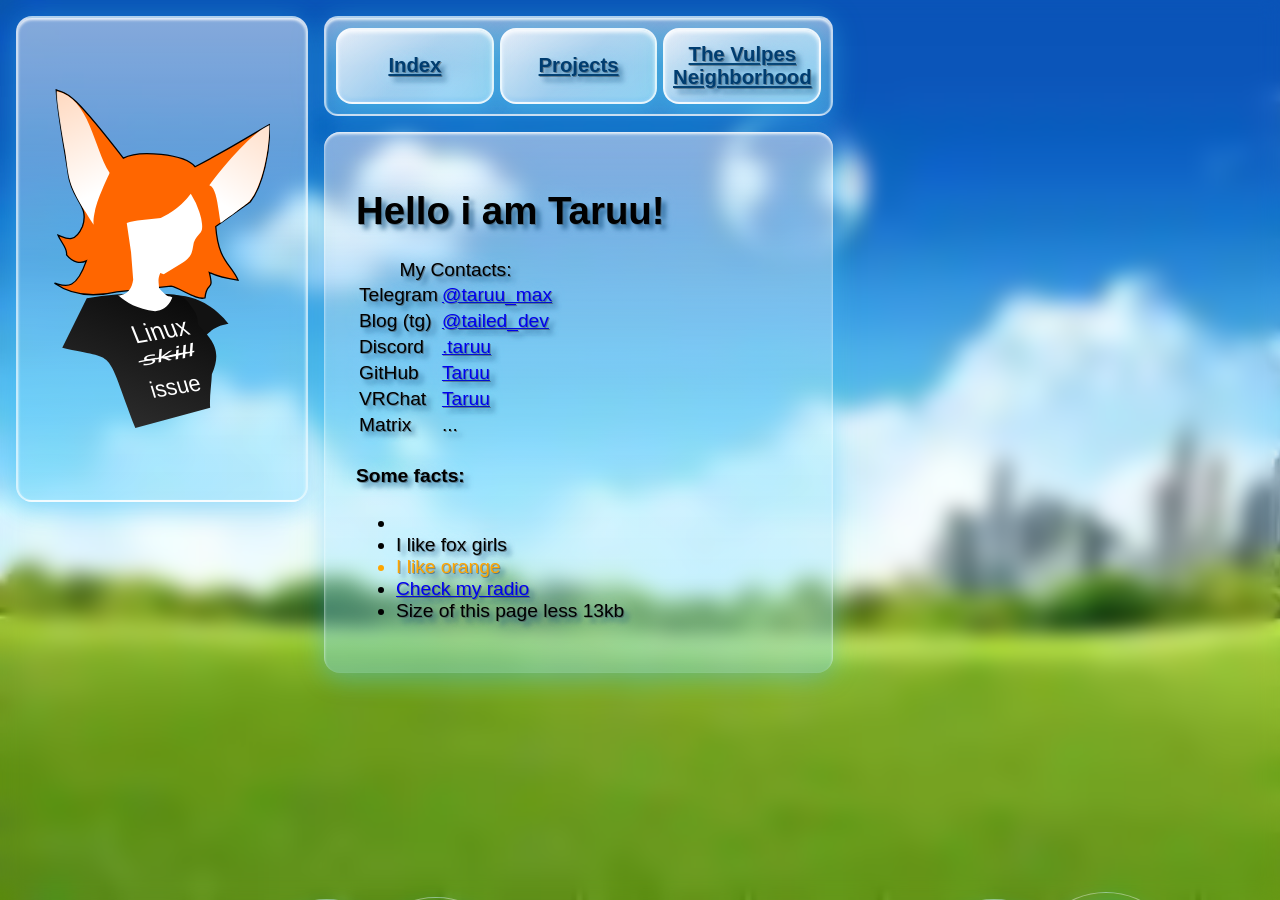
==== index.html @ a52dbf81 "some js and css refactor" ====
<!DOCTYPE html>
<html lang="en">
<head>
    <meta charset="UTF-8">
    <meta name="viewport" content="width=device-width, initial-scale=1.0">
    <title>Taruu site</title>
    <style>
        :root {
            /* Base Colors */
            --bg-b: #0a4a6e;
            --text-blue: #003d70;

            /* Translucent Whites (Glass Edges & Highlights) */
            --w-85: #ffffffd9;
            --w-80: #ffffffcc;
            --w-60: #ffffff99; /* Merged #FFFFFF99 and #FFFFFFA6 */
            --w-50: #ffffff80; /* Merged #FFFFFF80 and #FFFFFF7F */
            --w-40: #ffffff66; /* Converted rgba(255, 255, 255, 0.4) */

            /* Glassmorphism Gradients */
            --gbl: #b4f0ff59;
            --gbm: #b4f0ffb2;
            --gbd: #78dcff66;
            --gcl: #dcf8ff99;

            /* Text Shadows & Glows */
            --sbd: #003d7099; /* Merged #003C7899 to match --text-blue */
            --sg: #57575794;
            --gc: #96e6ff66;
            --bc: #00ccff66;

            /* Blue Box Shadows */
            --sb-20: #3296ff33;
            --sb-40: #32b4ff59; /* Consolidated #32B4FF59 and #50B4FF66 */
            --sb-60: #32b4ff99; /* Consolidated #64C8FF99 */

            /* Mint/Cyan Box Shadow Glows */
            --gm-10: #64ffc81a;
            --gm-20: #64ffc833; /* Consolidated #96FFDC33 */
            --gm-40: #64ffc866; /* Consolidated #B4FFE659 */
        }

        body {
            margin: 0;
            font-family: "Segoe UI", Tahoma, sans-serif;
            background: var(--bg-b) url(fa.webp) no-repeat;
            background-size: cover;
            backdrop-filter: blur(1ex);
            text-shadow: 5px 5px 5px var(--sbd), 0 0 1rem var(--gc), var(--sg) 1px 1px 0;
            text-decoration-color: var(--text-blue);

            font-size: 120%;
            min-height: 100vh;
        }

        .c-h {
            display: flex;
            box-sizing: border-box;
            padding: 1rem;
            gap: 1rem;
        }

        .c-v {
            display: flex;
            flex-direction: column;
            gap: 1rem;
            height: 100%;
        }

        .boxsh {
            box-shadow: 0 6px 24px var(--sb-40), 0 0 40px var(--gm-10), inset 0 2px 3px var(--w-85);
            background: linear-gradient(180deg, var(--w-50) 0%, var(--gbl) 50%, var(--gbd) 100%);
            backdrop-filter: blur(20px) saturate(180%);
        }

        .s-img {
            background: url(logo.svg) center/75% no-repeat, linear-gradient(180deg, var(--w-50) 0%, var(--gbl) 50%, var(--gbd) 100%);
            border: 2px solid var(--w-60);
            min-width: 20vw;
            min-height: 50vh;
            border-radius: 1rem;
            height: fit-content;
            position: relative;
            overflow: hidden;
            padding: 1rem;
        }

        .navbar {
            border: 2px solid var(--w-60);
            border-radius: 14px;
            padding: 10px;
            display: flex;
            gap: 6px;
            position: relative;
            overflow: clip;
            flex-wrap: wrap;
            justify-content: center;
        }

        .navbar a {
            flex: 1 1 45px;
            display: flex;
            align-items: center;
            justify-content: center;
            text-align: center;
            white-space: normal;
            word-wrap: break-word;
            position: relative;
            background: linear-gradient(
                    135deg,
                    var(--w-80) 0%,
                    var(--gcl) 50%,
                    var(--gbm) 100%
            );
            border: 2px solid var(--w-80);
            border-radius: 1rem;
            padding: 1vw;
            font-size: 2ex;
            color: var(--text-blue);
            font-weight: 700;
            box-shadow: 0 4px 15px var(--sb-40),
            0 0 30px var(--gm-20),
            inset 0 2px 4px white,
            inset 0 -2px 4px var(--sb-20);
            transition: all 0.4s cubic-bezier(0.16, 1, 0.3, 1);
            overflow: hidden;
        }

        .navbar a:hover {
            transform: translateY(-4px) scale(1.01);
            box-shadow: 0 8px 25px var(--sb-60),
            0 0 50px var(--gm-40),
            inset 0 2px 4px white;
        }

        .content-m {
            border-radius: 1rem;
            display: flex;
            justify-content: flex-start;
            align-items: flex-start;
            text-align: left;
            padding: 2rem;
        }

        @media (max-width: 600px) {
            .c-h {
                flex-direction: column;
                height: auto;
                min-height: 100vh;
            }

            .navbar {
                flex-direction: column;
            }

            .s-img {
                min-height: 15vh;
            }

            .content-m {
                min-height: 300px;
            }
        }

        .aero-bg {
            position: fixed;
            inset: 0;
            z-index: -999;
            pointer-events: none;
            overflow: hidden;
            contain: strict;
        }

        .aero-bg i {
            position: absolute;
            bottom: -150px;
            border-radius: 50%;
            border: 1px solid var(--w-40);
            background: radial-gradient(circle at 70% 70%, var(--bc) 0, transparent 60%);
            filter: drop-shadow(0 0 8px var(--bc));
            animation: up linear infinite;
        }
        .aero-bg i::after {
            content: '';
            position: absolute;
            top: 5%;
            left: 15%;
            width: 70%;
            height: 40%;
            border-radius: 50%;
            background: linear-gradient(var(--w-50), transparent);
        }

        @keyframes up {
            0% {
                transform: translate3d(0, 0, 0);
                opacity: 1;
            }
            50% {
                opacity: 0.8;
            }
            100% {
                transform: translate3d(0, -120vh, 0);
                opacity: 0;
            }
        }
    </style>
    <script>
        let s, d, h, m, sc, y, c, p, mr, f;
        p = (num) => num.toString().padStart(2, '0');
        f = Math.floor;
        mr = Math.random;
        setInterval(() => {
            s = f((new Date() - new Date(1031515200000)) / 1000);
            d = f(s / 86400);
            h = f((s % 86400) / 3600);
            m = f((s % 3600) / 60);
            sc = s % 60;
            y = f(d / 365.25);
            document.getElementById('my-uptime').innerText =
                `My uptime:\t${d}d, ${p(h)}h, ${p(m)}m, ${p(sc)}s (${y}y ♍)`;
        }, 1000);
        document.addEventListener("DOMContentLoaded", () => {
            h = "";
            for (let i = 0; i < 30 - (navigator.maxTouchPoints > 0 ? 23 : 0); i++) {
                c = Math.random() * 100 + 60;
                h += `<i style="left:${mr() * 100}%;width:${c}px;height:${c}px;animation-duration:${mr() * 10 + 5}s;animation-delay:${mr() * 8 + 1}s"></i>`;
            }
            document.body.insertAdjacentHTML('beforeend', `<div class="aero-bg">${h}</div>`);
        });

    </script>
</head>
<body>

<div class="c-h">
    <div class="s-img boxsh">
    </div>
    <div class="c-v">
        <nav class="navbar boxsh">
            <a href="/">Index</a>
            <a href="/projects.html">Projects</a>
            <a href="/nethood.html">The Vulpes Neighborhood</a>
        </nav>
        <main class="content-m boxsh">
            <div>
                <h1>Hello i am Taruu!</h1>
                <div>
                    <table>
                        <caption>My Contacts:</caption>
                        <tbody>
                        <tr>
                            <td>Telegram</td>
                            <td>
                                <a href="https://t.me/taruu_max" rel="noopener noreferrer" target="_blank">
                                    @taruu_max
                                </a>
                            </td>
                        </tr>
                        <tr>
                            <td>Blog (tg)</td>
                            <td>
                                <a href="https://t.me/s/tailed_dev" rel="noopener noreferrer" target="_blank">
                                    @tailed_dev
                                </a>
                            </td>
                        </tr>
                        <tr>
                            <td>Discord</td>
                            <td><a href="https://discordapp.com/users/489145337701859328" rel="noopener noreferrer"
                                   target="_blank">
                                .taruu
                            </a>
                            </td>
                        </tr>
                        <tr>
                            <td>GitHub</td>
                            <td>
                                <a href="https://github.com/Taruu" rel="noopener noreferrer" target="_blank">Taruu</a>
                            </td>
                        </tr>
                        <tr>
                            <td>VRChat</td>
                            <td>
                                <a href="https://vrchat.com/home/user/usr_95cbe9a9-f928-4807-8a26-6fffa042ef3b"
                                   rel="noopener noreferrer">Taruu</a>
                            </td>
                        </tr>
                        <tr>
                            <td>Matrix</td>
                            <td>
                                ...
                            </td>
                        </tr>
                        </tbody>
                    </table>
                </div>
                <div>
                    <h4>Some facts:</h4>
                    <ul>
                        <li id="my-uptime"></li>
                        <li>I like fox girls</li>
                        <li style="color: orange">I like orange</li>
                        <li><a target="_blank" href="https://radio.taruu.ru">Check my radio</a></li>
                        <li>Size of this page less 13kb</li>
                    </ul>
                </div>
            </div>

        </main>
    </div>
</div>
</body>
</html>
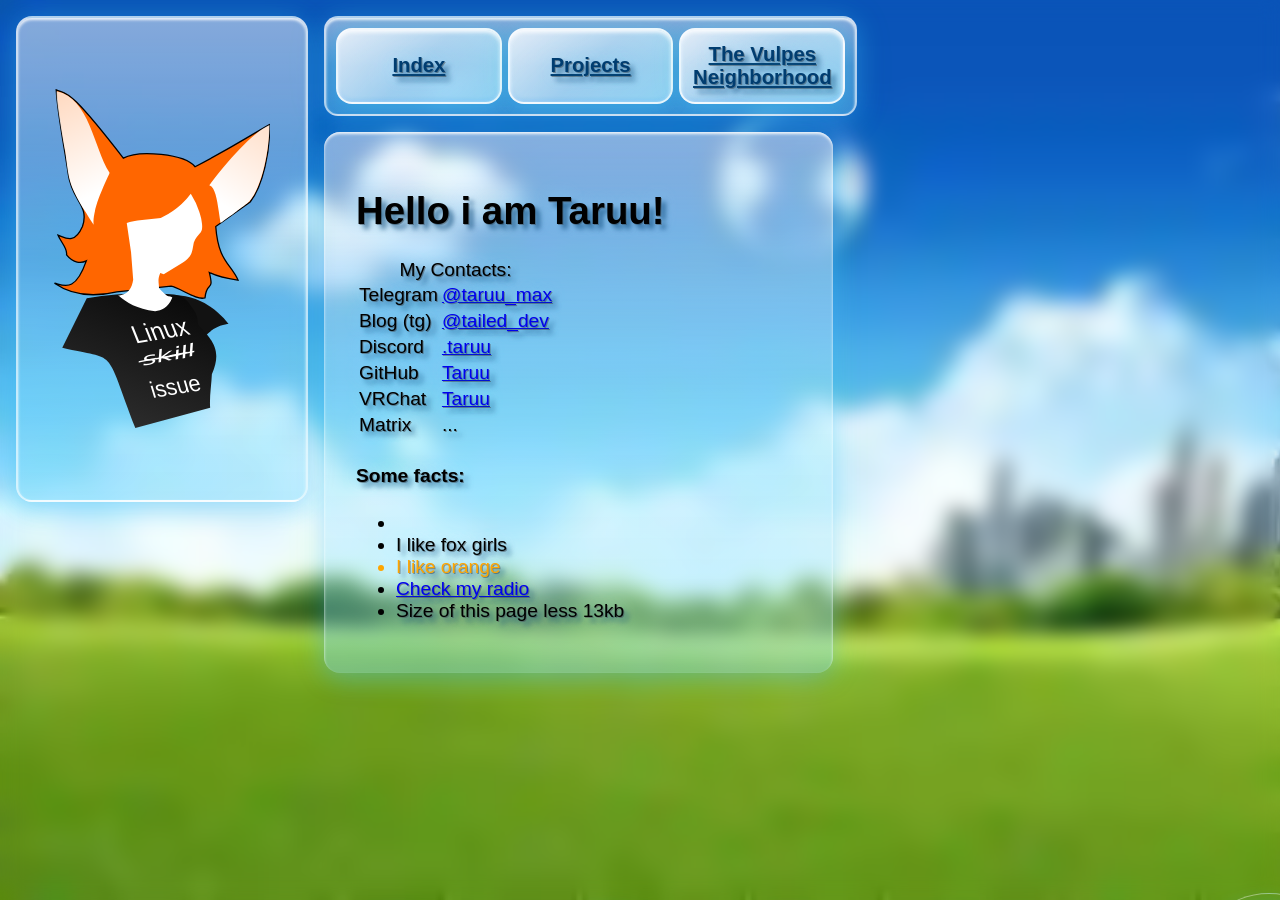
==== commit 3a16cf47: "update some css and code" ====
--- a/index.html
+++ b/index.html
@@ -95,6 +95,7 @@
             overflow: clip;
             flex-wrap: wrap;
             justify-content: center;
+            width: 100%;
         }
 
         .navbar a {
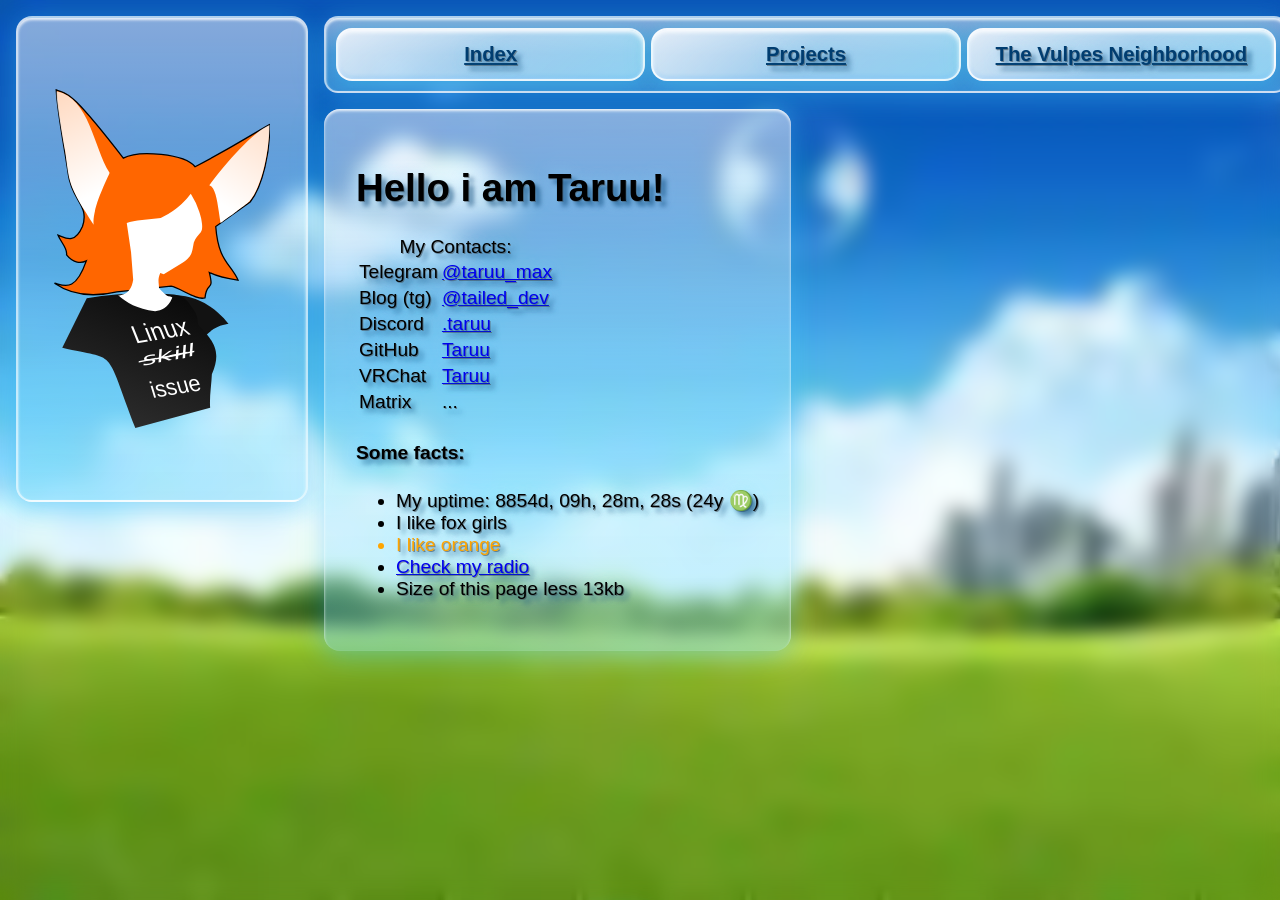
==== commit f7ad3803: "some fixes" ====
--- a/index.html
+++ b/index.html
@@ -64,7 +64,7 @@
             display: flex;
             flex-direction: column;
             gap: 1rem;
-            height: 100%;
+            width: 100%;
         }
 
         .boxsh {
@@ -141,6 +141,7 @@
             align-items: flex-start;
             text-align: left;
             padding: 2rem;
+            width: fit-content;
         }
 
         @media (max-width: 600px) {
@@ -170,6 +171,8 @@
             pointer-events: none;
             overflow: hidden;
             contain: strict;
+            will-change: transform;
+            transform: translateZ(0);
         }
 
         .aero-bg i {
@@ -223,7 +226,7 @@
         }, 1000);
         document.addEventListener("DOMContentLoaded", () => {
             h = "";
-            for (let i = 0; i < 30 - (navigator.maxTouchPoints > 0 ? 23 : 0); i++) {
+            for (let i = 0; i < 5 - (navigator.maxTouchPoints > 0 ? 3 : 0); i++) {
                 c = Math.random() * 100 + 60;
                 h += `<i style="left:${mr() * 100}%;width:${c}px;height:${c}px;animation-duration:${mr() * 10 + 5}s;animation-delay:${mr() * 8 + 1}s"></i>`;
             }
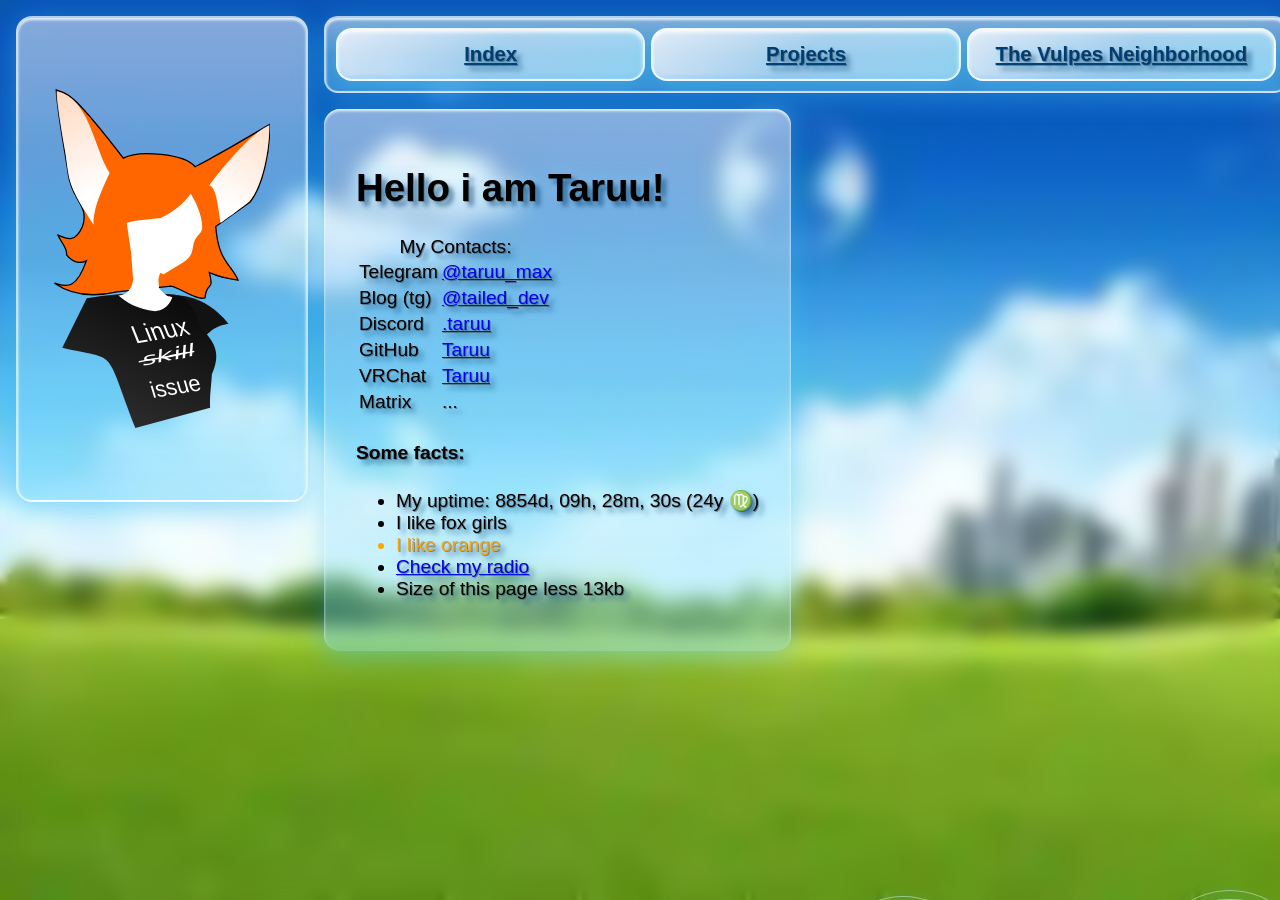
==== commit ec8de95d: "some fixes css animation" ====
--- a/index.html
+++ b/index.html
@@ -171,8 +171,6 @@
             pointer-events: none;
             overflow: hidden;
             contain: strict;
-            will-change: transform;
-            transform: translateZ(0);
         }
 
         .aero-bg i {
@@ -183,7 +181,9 @@
             background: radial-gradient(circle at 70% 70%, var(--bc) 0, transparent 60%);
             filter: drop-shadow(0 0 8px var(--bc));
             animation: up linear infinite;
-        }
+            will-change: auto;
+        }
+
         .aero-bg i::after {
             content: '';
             position: absolute;
@@ -226,10 +226,11 @@
         }, 1000);
         document.addEventListener("DOMContentLoaded", () => {
             h = "";
-            for (let i = 0; i < 5 - (navigator.maxTouchPoints > 0 ? 3 : 0); i++) {
+            for (let i = 0; i < 15 - (navigator.maxTouchPoints > 0 ? 10 : 0); i++) {
                 c = Math.random() * 100 + 60;
-                h += `<i style="left:${mr() * 100}%;width:${c}px;height:${c}px;animation-duration:${mr() * 10 + 5}s;animation-delay:${mr() * 8 + 1}s"></i>`;
-            }
+                h += `<i style="left:${p(mr() * 100)}%;width:${p(c)}px;height:${p(c)}px;animation-duration:${p(mr() * 10 + 5)}s;animation-delay:${p(mr() * 8 + 1)}s"></i>`;
+            }
+
             document.body.insertAdjacentHTML('beforeend', `<div class="aero-bg">${h}</div>`);
         });
 
@@ -314,5 +315,6 @@
         </main>
     </div>
 </div>
+<video id="bgb"></video>
 </body>
 </html>
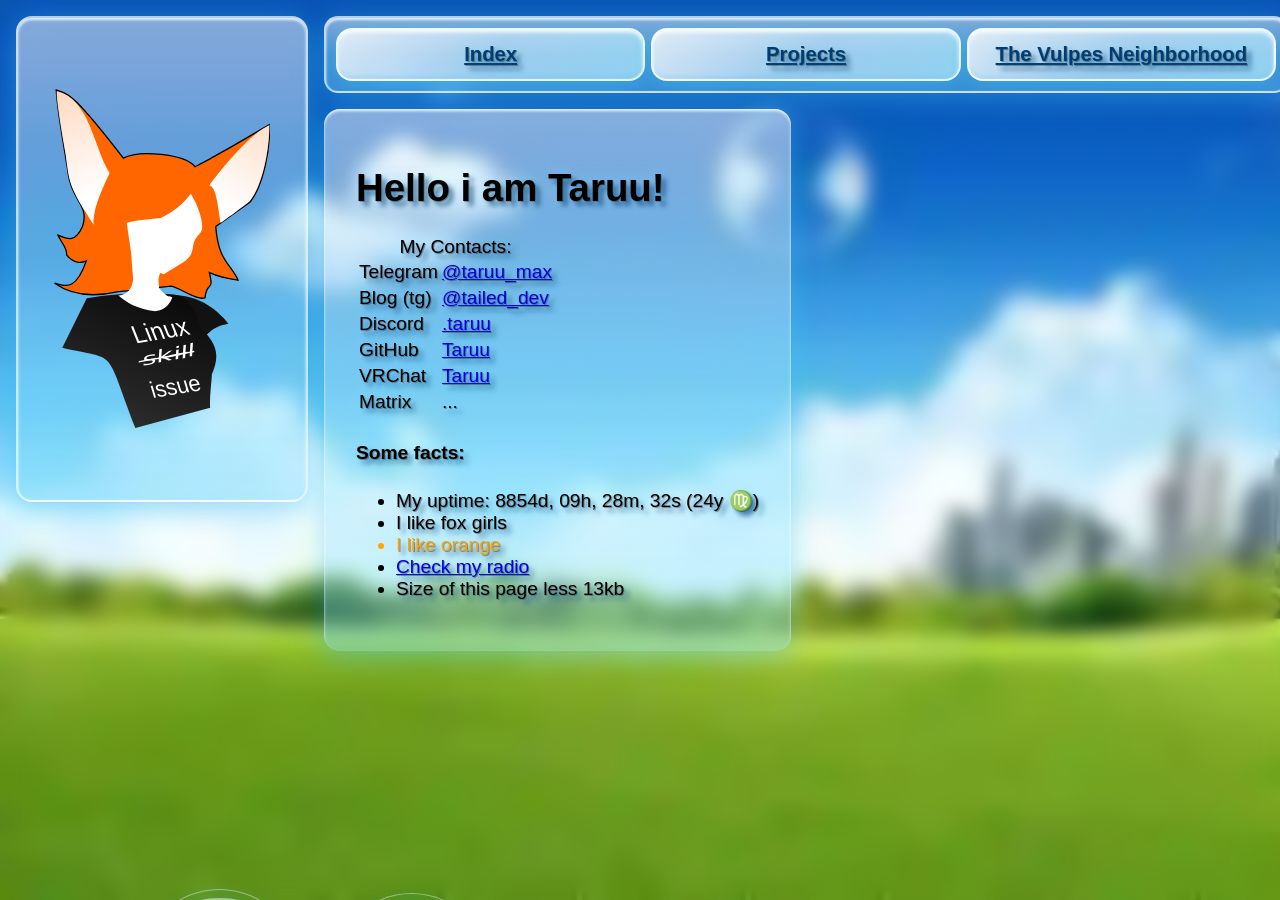
==== commit 843d5557: "some fixes?" ====
--- a/index.html
+++ b/index.html
@@ -73,7 +73,7 @@
             backdrop-filter: blur(20px) saturate(180%);
         }
 
-        .s-img {
+        .img-block-shadowed {
             background: url(logo.svg) center/75% no-repeat, linear-gradient(180deg, var(--w-50) 0%, var(--gbl) 50%, var(--gbd) 100%);
             border: 2px solid var(--w-60);
             min-width: 20vw;
@@ -155,7 +155,7 @@
                 flex-direction: column;
             }
 
-            .s-img {
+            .img-block-shadowed {
                 min-height: 15vh;
             }
 
@@ -239,7 +239,7 @@
 <body>
 
 <div class="c-h">
-    <div class="s-img boxsh">
+    <div class="img-block-shadowed boxsh">
     </div>
     <div class="c-v">
         <nav class="navbar boxsh">
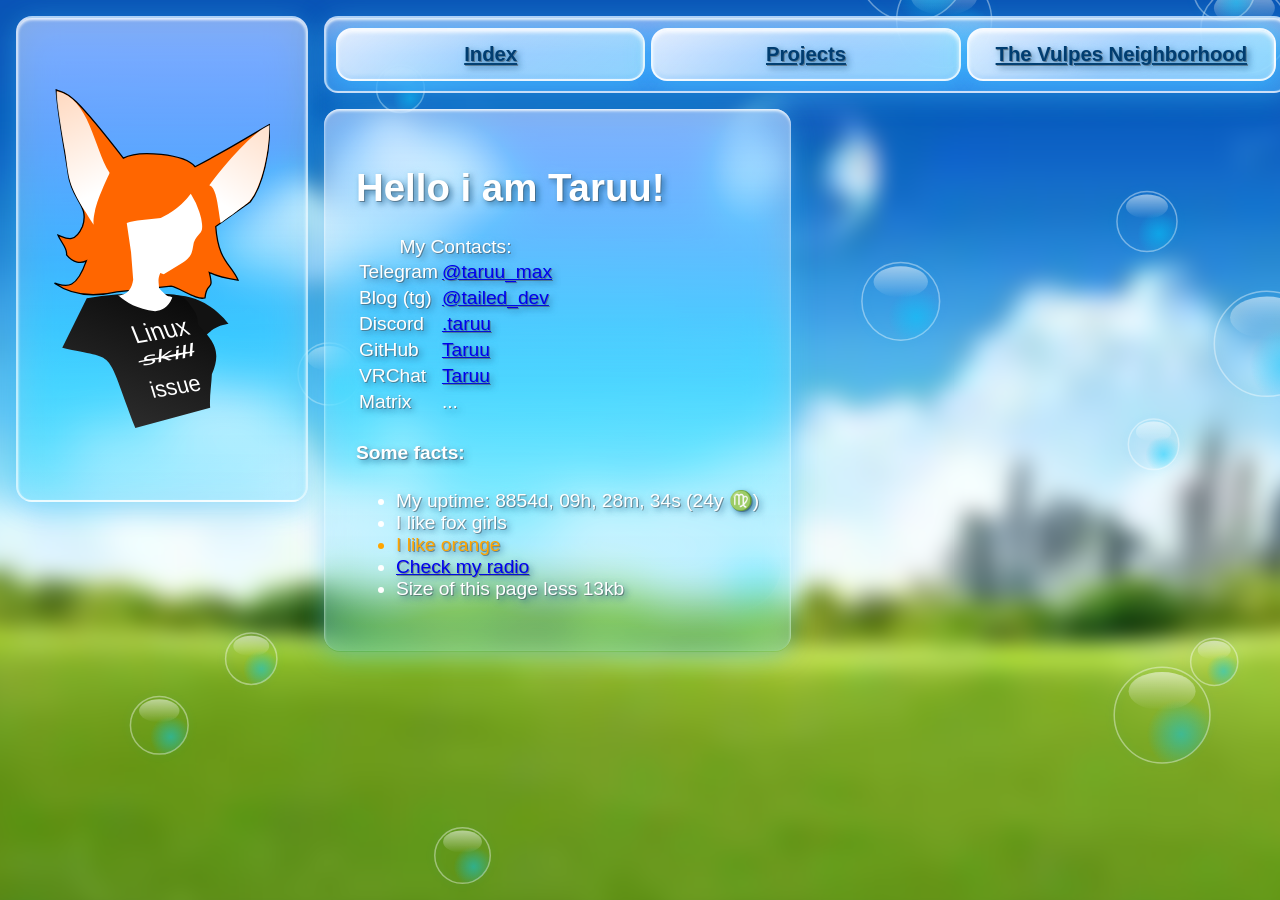
==== commit c661909f: "some slope fix for bubbles?" ====
--- a/index.html
+++ b/index.html
@@ -13,9 +13,9 @@
             /* Translucent Whites (Glass Edges & Highlights) */
             --w-85: #ffffffd9;
             --w-80: #ffffffcc;
-            --w-60: #ffffff99; /* Merged #FFFFFF99 and #FFFFFFA6 */
-            --w-50: #ffffff80; /* Merged #FFFFFF80 and #FFFFFF7F */
-            --w-40: #ffffff66; /* Converted rgba(255, 255, 255, 0.4) */
+            --w-60: #ffffff99;
+            --w-50: #ffffff80;
+            --w-40: #ffffff66;
 
             /* Glassmorphism Gradients */
             --gbl: #b4f0ff59;
@@ -24,33 +24,50 @@
             --gcl: #dcf8ff99;
 
             /* Text Shadows & Glows */
-            --sbd: #003d7099; /* Merged #003C7899 to match --text-blue */
+            --sbd: #003d7099;
             --sg: #57575794;
             --gc: #96e6ff66;
             --bc: #00ccff66;
 
             /* Blue Box Shadows */
             --sb-20: #3296ff33;
-            --sb-40: #32b4ff59; /* Consolidated #32B4FF59 and #50B4FF66 */
-            --sb-60: #32b4ff99; /* Consolidated #64C8FF99 */
+            --sb-40: #32b4ff59;
+            --sb-60: #32b4ff99;
 
             /* Mint/Cyan Box Shadow Glows */
             --gm-10: #64ffc81a;
-            --gm-20: #64ffc833; /* Consolidated #96FFDC33 */
-            --gm-40: #64ffc866; /* Consolidated #B4FFE659 */
+            --gm-20: #64ffc833;
+            --gm-40: #64ffc866;
         }
 
         body {
             margin: 0;
             font-family: "Segoe UI", Tahoma, sans-serif;
+            background-color: var(--bg-b);
+            color: #ffffff;
+            text-decoration-color: var(--text-blue);
+            font-size: 120%;
+            min-height: 100vh;
+            position: relative;
+            overflow-x: hidden;
+        }
+
+        /* Hardware-accelerated background layer to replace the expensive body backdrop-filter */
+        body::before {
+            content: "";
+            position: fixed;
+            inset: 0;
             background: var(--bg-b) url(fa.webp) no-repeat;
             background-size: cover;
-            backdrop-filter: blur(1ex);
-            text-shadow: 5px 5px 5px var(--sbd), 0 0 1rem var(--gc), var(--sg) 1px 1px 0;
-            text-decoration-color: var(--text-blue);
-
-            font-size: 120%;
-            min-height: 100vh;
+            filter: blur(10px);
+            z-index: -1000;
+            transform: scale(1.05); /* Prevents white margins at edge of screen due to blur */
+            pointer-events: none;
+        }
+
+        /* Targeted glowing text aesthetics to improve overall paint performance */
+        .content-m, .navbar a, h1, h4, caption, td, li {
+            text-shadow: 3px 3px 6px var(--sbd), 0 0 10px var(--gc), var(--sg) 1px 1px 0;
         }
 
         .c-h {
@@ -58,6 +75,8 @@
             box-sizing: border-box;
             padding: 1rem;
             gap: 1rem;
+            position: relative;
+            z-index: 1;
         }
 
         .c-v {
@@ -71,6 +90,7 @@
             box-shadow: 0 6px 24px var(--sb-40), 0 0 40px var(--gm-10), inset 0 2px 3px var(--w-85);
             background: linear-gradient(180deg, var(--w-50) 0%, var(--gbl) 50%, var(--gbd) 100%);
             backdrop-filter: blur(20px) saturate(180%);
+            -webkit-backdrop-filter: blur(20px) saturate(180%);
         }
 
         .img-block-shadowed {
@@ -173,47 +193,21 @@
             contain: strict;
         }
 
-        .aero-bg i {
+        .aero-bg canvas {
             position: absolute;
-            bottom: -150px;
-            border-radius: 50%;
-            border: 1px solid var(--w-40);
-            background: radial-gradient(circle at 70% 70%, var(--bc) 0, transparent 60%);
-            filter: drop-shadow(0 0 8px var(--bc));
-            animation: up linear infinite;
-            will-change: auto;
-        }
-
-        .aero-bg i::after {
-            content: '';
-            position: absolute;
-            top: 5%;
-            left: 15%;
-            width: 70%;
-            height: 40%;
-            border-radius: 50%;
-            background: linear-gradient(var(--w-50), transparent);
-        }
-
-        @keyframes up {
-            0% {
-                transform: translate3d(0, 0, 0);
-                opacity: 1;
-            }
-            50% {
-                opacity: 0.8;
-            }
-            100% {
-                transform: translate3d(0, -120vh, 0);
-                opacity: 0;
-            }
+            left: 0;
+            top: 0;
+            width: 100vw;
+            height: 100vh;
+            display: block;
         }
     </style>
     <script>
-        let s, d, h, m, sc, y, c, p, mr, f;
+        // System Uptime Script
+        let s, d, h, m, sc, y, p, f;
         p = (num) => num.toString().padStart(2, '0');
         f = Math.floor;
-        mr = Math.random;
+
         setInterval(() => {
             s = f((new Date() - new Date(1031515200000)) / 1000);
             d = f(s / 86400);
@@ -221,19 +215,108 @@
             m = f((s % 3600) / 60);
             sc = s % 60;
             y = f(d / 365.25);
-            document.getElementById('my-uptime').innerText =
-                `My uptime:\t${d}d, ${p(h)}h, ${p(m)}m, ${p(sc)}s (${y}y ♍)`;
+            const el = document.getElementById('my-uptime');
+            if (el) {
+                el.innerText = `My uptime:\t${d}d, ${p(h)}h, ${p(m)}m, ${p(sc)}s (${y}y ♍)`;
+            }
         }, 1000);
-        document.addEventListener("DOMContentLoaded", () => {
-            h = "";
-            for (let i = 0; i < 15 - (navigator.maxTouchPoints > 0 ? 10 : 0); i++) {
-                c = Math.random() * 100 + 60;
-                h += `<i style="left:${p(mr() * 100)}%;width:${p(c)}px;height:${p(c)}px;animation-duration:${p(mr() * 10 + 5)}s;animation-delay:${p(mr() * 8 + 1)}s"></i>`;
-            }
-
-            document.body.insertAdjacentHTML('beforeend', `<div class="aero-bg">${h}</div>`);
+
+        // Hardware-Accelerated High Frame-Rate Bubbles Engine
+        addEventListener("DOMContentLoaded", () => {
+            const d = document, b = d.body;
+            const g = b.appendChild(d.createElement("div"));
+            g.className = "aero-bg";
+            const c = g.appendChild(d.createElement("canvas"));
+            const x = c.getContext("2d");
+
+            let bubbles = [];
+            // Adaptive count helps keep performance smooth on both mobile and desktop
+            const count = navigator.maxTouchPoints ? 8 : 16;
+
+            class Bubble {
+                constructor(spawnAtBottom = false) {
+                    this.r = Math.random() * 40 + 20;
+                    this.x = Math.random() * c.width;
+                    this.y = spawnAtBottom ? c.height + this.r + Math.random() * 50 : Math.random() * c.height;
+                    this.vy = -(Math.random() * 1.2 + 0.4);
+                    this.wobble = Math.random() * 100;
+                    this.wobbleSpeed = Math.random() * 0.02 + 0.01;
+                    this.wobbleRange = Math.random() * 0.8 + 0.2;
+                }
+
+                update() {
+                    this.y += this.vy;
+                    this.wobble += this.wobbleSpeed;
+                    this.x += Math.sin(this.wobble) * this.wobbleRange;
+
+                    // Reset position when bubble floats out of view
+                    if (this.y < -this.r) {
+                        this.y = c.height + this.r + Math.random() * 20;
+                        this.x = Math.random() * c.width;
+                    }
+                }
+
+                draw() {
+                    const bx = this.x, y = this.y, r = this.r;
+                    x.save();
+
+                    // Bubble Outer Rim/Glow
+                    x.shadowColor = "#0cf6";
+                    x.shadowBlur = 10;
+                    x.beginPath();
+                    x.arc(bx, y, r, 0, Math.PI * 2);
+                    x.strokeStyle = "#fff6";
+                    x.lineWidth = 1.5;
+                    x.stroke();
+
+                    // Radial Gradient Core
+                    const ox = bx + r * .4, oy = y + r * .4;
+                    const rg = x.createRadialGradient(ox, oy, 0, ox, oy, r * 1.2);
+                    rg.addColorStop(0, "#0cf6");
+                    rg.addColorStop(.6, "#0cf0");
+                    x.fillStyle = rg;
+                    x.fill();
+
+                    // Remove shadows before drawing the gloss highlight to maximize draw speeds
+                    x.shadowColor = "transparent";
+                    x.shadowBlur = 0;
+
+                    // Specular Linear highlight
+                    const lg = x.createLinearGradient(bx, y - .9 * r, bx, y - .1 * r);
+                    lg.addColorStop(0, "#fff8");
+                    lg.addColorStop(1, "#fff0");
+                    x.beginPath();
+                    x.ellipse(bx, y - .5 * r, .7 * r, .4 * r, 0, 0, Math.PI * 2);
+                    x.fillStyle = lg;
+                    x.fill();
+
+                    x.restore();
+                }
+            }
+
+            const resize = () => {
+                c.width = window.innerWidth;
+                c.height = window.innerHeight;
+                if (bubbles.length === 0) {
+                    for (let i = 0; i < count; i++) {
+                        bubbles.push(new Bubble(false));
+                    }
+                }
+            };
+
+            const animate = () => {
+                x.clearRect(0, 0, c.width, c.height);
+                for (let i = 0; i < bubbles.length; i++) {
+                    bubbles[i].update();
+                    bubbles[i].draw();
+                }
+                requestAnimationFrame(animate);
+            };
+
+            window.addEventListener("resize", resize);
+            resize();
+            animate();
         });
-
     </script>
 </head>
 <body>
@@ -303,7 +386,7 @@
                 <div>
                     <h4>Some facts:</h4>
                     <ul>
-                        <li id="my-uptime"></li>
+                        <li id="my-uptime">Loading uptime...</li>
                         <li>I like fox girls</li>
                         <li style="color: orange">I like orange</li>
                         <li><a target="_blank" href="https://radio.taruu.ru">Check my radio</a></li>
@@ -315,6 +398,5 @@
         </main>
     </div>
 </div>
-<video id="bgb"></video>
 </body>
 </html>
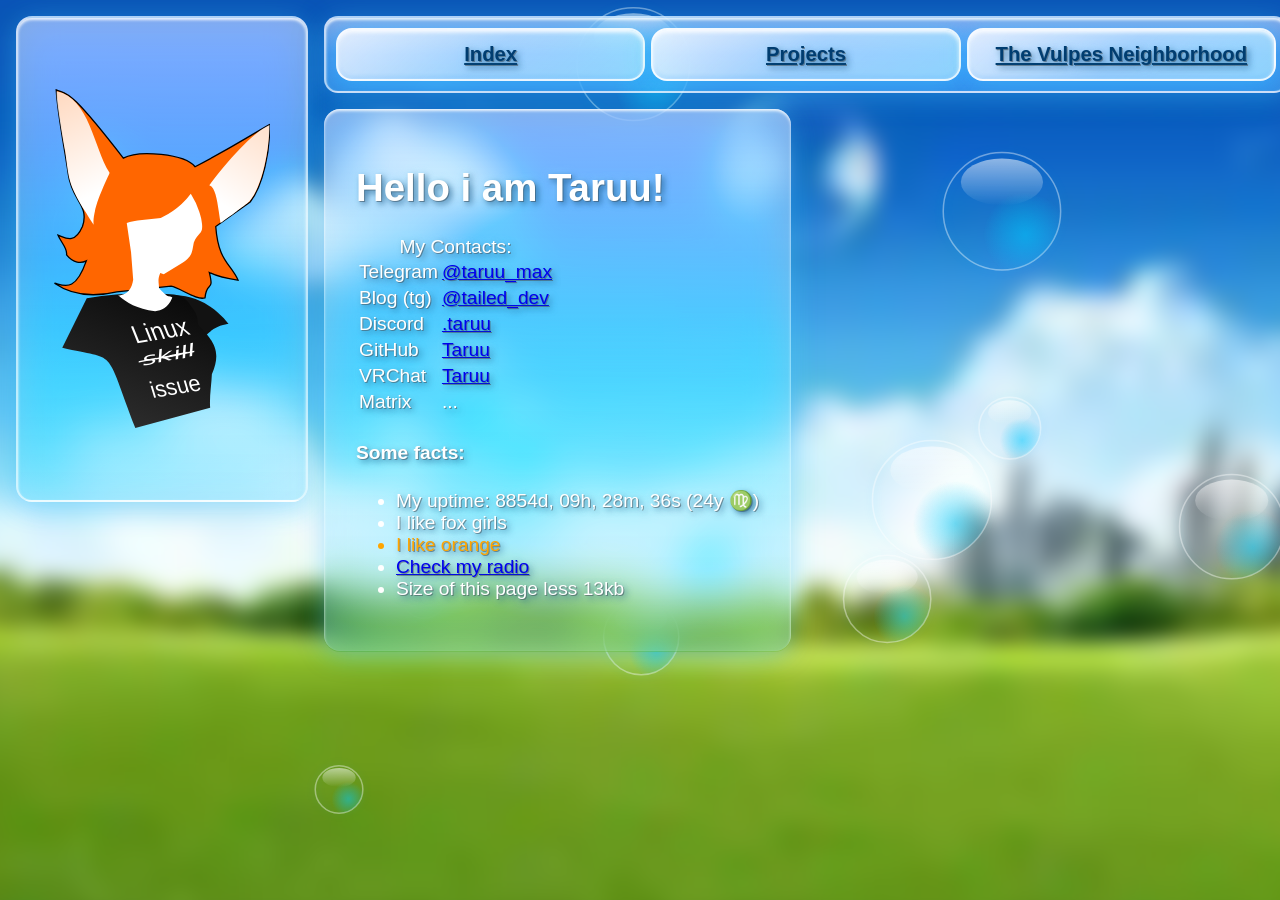
==== commit f29f6ef7: "not lagging on firefox i hate webdevs" ====
--- a/index.html
+++ b/index.html
@@ -52,7 +52,7 @@
             overflow-x: hidden;
         }
 
-        /* Hardware-accelerated background layer to replace the expensive body backdrop-filter */
+        /* Hardware-accelerated background layer */
         body::before {
             content: "";
             position: fixed;
@@ -221,7 +221,38 @@
             }
         }, 1000);
 
-        // Hardware-Accelerated High Frame-Rate Bubbles Engine
+        // Interactive Audio Synthesizer Pop Sound Generator [20]
+        let audioCtx;
+        function playPopSound() {
+            if (!audioCtx) {
+                audioCtx = new (window.AudioContext || window.webkitAudioContext)();
+            }
+            if (audioCtx.state === 'suspended') {
+                audioCtx.resume();
+            }
+            try {
+                const osc = audioCtx.createOscillator();
+                const gain = audioCtx.createGain();
+
+                osc.type = 'sine';
+                // Fast pitch frequency ramp simulating a wet pop [20]
+                osc.frequency.setValueAtTime(150, audioCtx.currentTime);
+                osc.frequency.exponentialRampToValueAtTime(800, audioCtx.currentTime + 0.08);
+
+                gain.gain.setValueAtTime(0.12, audioCtx.currentTime);
+                gain.gain.exponentialRampToValueAtTime(0.01, audioCtx.currentTime + 0.08);
+
+                osc.connect(gain);
+                gain.connect(audioCtx.destination);
+
+                osc.start();
+                osc.stop(audioCtx.currentTime + 0.08);
+            } catch (e) {
+                console.warn("Audio Context blocked or unsupported by browser context");
+            }
+        }
+
+        // Hardware-Accelerated Dynamic Bubble and Splat Engine
         addEventListener("DOMContentLoaded", () => {
             const d = document, b = d.body;
             const g = b.appendChild(d.createElement("div"));
@@ -230,8 +261,35 @@
             const x = c.getContext("2d");
 
             let bubbles = [];
-            // Adaptive count helps keep performance smooth on both mobile and desktop
+            let particles = []; // Droplet splash arrays [20]
             const count = navigator.maxTouchPoints ? 8 : 16;
+
+            // Dynamic Splat droplet particle class [20]
+            class PopParticle {
+                constructor(x, y) {
+                    this.x = x;
+                    this.y = y;
+                    this.vx = (Math.random() - 0.5) * 6;
+                    this.vy = (Math.random() - 0.5) * 6 - 2;
+                    this.radius = Math.random() * 3 + 1;
+                    this.alpha = 1;
+                }
+                update() {
+                    this.x += this.vx;
+                    this.y += this.vy;
+                    this.vy += 0.15; // Simulated gravity pull [20]
+                    this.alpha -= 0.035; // Fade-out factor [20]
+                }
+                draw() {
+                    x.save();
+                    x.globalAlpha = this.alpha;
+                    x.fillStyle = 'rgba(255, 255, 255, 0.85)';
+                    x.beginPath();
+                    x.arc(this.x, this.y, this.radius, 0, Math.PI * 2);
+                    x.fill();
+                    x.restore();
+                }
+            }
 
             class Bubble {
                 constructor(spawnAtBottom = false) {
@@ -249,7 +307,7 @@
                     this.wobble += this.wobbleSpeed;
                     this.x += Math.sin(this.wobble) * this.wobbleRange;
 
-                    // Reset position when bubble floats out of view
+                    // Reset position when bubble floats out of view [20]
                     if (this.y < -this.r) {
                         this.y = c.height + this.r + Math.random() * 20;
                         this.x = Math.random() * c.width;
@@ -269,7 +327,7 @@
                     x.lineWidth = 1.5;
                     x.stroke();
 
-                    // Radial Gradient Core
+                    // Radial Gradient Core [20]
                     const ox = bx + r * .4, oy = y + r * .4;
                     const rg = x.createRadialGradient(ox, oy, 0, ox, oy, r * 1.2);
                     rg.addColorStop(0, "#0cf6");
@@ -277,11 +335,11 @@
                     x.fillStyle = rg;
                     x.fill();
 
-                    // Remove shadows before drawing the gloss highlight to maximize draw speeds
+                    // Remove shadows before drawing the gloss highlight to maximize rendering speeds
                     x.shadowColor = "transparent";
                     x.shadowBlur = 0;
 
-                    // Specular Linear highlight
+                    // Specular Linear highlight [20]
                     const lg = x.createLinearGradient(bx, y - .9 * r, bx, y - .1 * r);
                     lg.addColorStop(0, "#fff8");
                     lg.addColorStop(1, "#fff0");
@@ -306,12 +364,52 @@
 
             const animate = () => {
                 x.clearRect(0, 0, c.width, c.height);
+
+                // Update and render bubbles [20]
                 for (let i = 0; i < bubbles.length; i++) {
                     bubbles[i].update();
                     bubbles[i].draw();
                 }
+
+                // Update and render splash particles [20]
+                for (let i = particles.length - 1; i >= 0; i--) {
+                    const p = particles[i];
+                    p.update();
+                    p.draw();
+                    if (p.alpha <= 0) {
+                        particles.splice(i, 1);
+                    }
+                }
+
                 requestAnimationFrame(animate);
             };
+
+            // Hit coordinates matching mechanics [20]
+            const handlePopCheck = (clientX, clientY) => {
+                for (let i = bubbles.length - 1; i >= 0; i--) {
+                    const b = bubbles[i];
+                    const distance = Math.hypot(b.x - clientX, b.y - clientY);
+                    if (distance <= b.r) {
+                        // Generate splashing burst particles [20]
+                        for (let j = 0; j < 8; j++) {
+                            particles.push(new PopParticle(b.x, b.y));
+                        }
+                        playPopSound(); // Play synthesized audio [20]
+                        bubbles[i] = new Bubble(true); // Recycle popped bubble to bottom [20]
+                        break; // Click only bursts one bubble
+                    }
+                }
+            };
+
+            // Capture clicks and touches securely on window viewport context [20]
+            window.addEventListener('mousedown', (e) => {
+                handlePopCheck(e.clientX, e.clientY);
+            });
+            window.addEventListener('touchstart', (e) => {
+                if (e.touches.length > 0) {
+                    handlePopCheck(e.touches[0].clientX, e.touches[0].clientY);
+                }
+            }, { passive: true });
 
             window.addEventListener("resize", resize);
             resize();
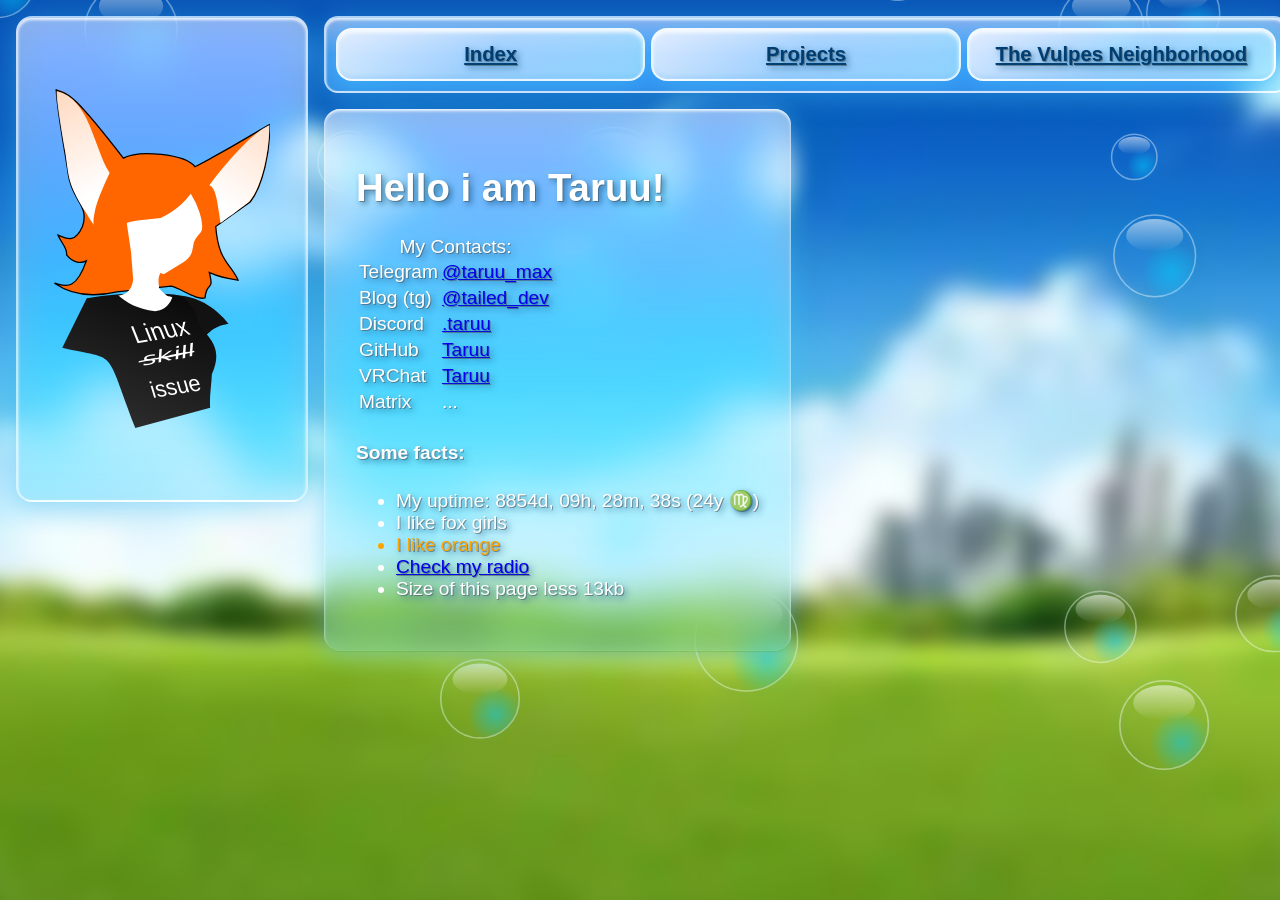
==== commit 1773c349: "update index page" ====
--- a/index.html
+++ b/index.html
@@ -5,47 +5,12 @@
     <meta name="viewport" content="width=device-width, initial-scale=1.0">
     <title>Taruu site</title>
     <style>
-        :root {
-            /* Base Colors */
-            --bg-b: #0a4a6e;
-            --text-blue: #003d70;
-
-            /* Translucent Whites (Glass Edges & Highlights) */
-            --w-85: #ffffffd9;
-            --w-80: #ffffffcc;
-            --w-60: #ffffff99;
-            --w-50: #ffffff80;
-            --w-40: #ffffff66;
-
-            /* Glassmorphism Gradients */
-            --gbl: #b4f0ff59;
-            --gbm: #b4f0ffb2;
-            --gbd: #78dcff66;
-            --gcl: #dcf8ff99;
-
-            /* Text Shadows & Glows */
-            --sbd: #003d7099;
-            --sg: #57575794;
-            --gc: #96e6ff66;
-            --bc: #00ccff66;
-
-            /* Blue Box Shadows */
-            --sb-20: #3296ff33;
-            --sb-40: #32b4ff59;
-            --sb-60: #32b4ff99;
-
-            /* Mint/Cyan Box Shadow Glows */
-            --gm-10: #64ffc81a;
-            --gm-20: #64ffc833;
-            --gm-40: #64ffc866;
-        }
-
         body {
             margin: 0;
             font-family: "Segoe UI", Tahoma, sans-serif;
-            background-color: var(--bg-b);
-            color: #ffffff;
-            text-decoration-color: var(--text-blue);
+            background-color: #0a4a6e;
+            color: #fff;
+            text-decoration-color: #003d70;
             font-size: 120%;
             min-height: 100vh;
             position: relative;
@@ -57,20 +22,19 @@
             content: "";
             position: fixed;
             inset: 0;
-            background: var(--bg-b) url(fa.webp) no-repeat;
-            background-size: cover;
+            background: #0a4a6e url(fa.webp) no-repeat center/cover;
             filter: blur(10px);
             z-index: -1000;
             transform: scale(1.05); /* Prevents white margins at edge of screen due to blur */
             pointer-events: none;
         }
 
-        /* Targeted glowing text aesthetics to improve overall paint performance */
-        .content-m, .navbar a, h1, h4, caption, td, li {
-            text-shadow: 3px 3px 6px var(--sbd), 0 0 10px var(--gc), var(--sg) 1px 1px 0;
-        }
-
-        .c-h {
+        /* Targeted glowing text aesthetics */
+        .m, .n a, h1, h4, caption, td, li {
+            text-shadow: 3px 3px 6px #003d7099, 0 0 10px #96e6ff66, #57575794 1px 1px 0;
+        }
+
+        .h {
             display: flex;
             box-sizing: border-box;
             padding: 1rem;
@@ -79,23 +43,23 @@
             z-index: 1;
         }
 
-        .c-v {
+        .v {
             display: flex;
             flex-direction: column;
             gap: 1rem;
             width: 100%;
         }
 
-        .boxsh {
-            box-shadow: 0 6px 24px var(--sb-40), 0 0 40px var(--gm-10), inset 0 2px 3px var(--w-85);
-            background: linear-gradient(180deg, var(--w-50) 0%, var(--gbl) 50%, var(--gbd) 100%);
+        .s {
+            box-shadow: 0 6px 24px #32b4ff59, 0 0 40px #64ffc81a, inset 0 2px 3px #ffffffd9;
+            background: linear-gradient(180deg, #fff8 0%, #b4f0ff59 50%, #78dcff66 100%);
             backdrop-filter: blur(20px) saturate(180%);
             -webkit-backdrop-filter: blur(20px) saturate(180%);
         }
 
-        .img-block-shadowed {
-            background: url(logo.svg) center/75% no-repeat, linear-gradient(180deg, var(--w-50) 0%, var(--gbl) 50%, var(--gbd) 100%);
-            border: 2px solid var(--w-60);
+        .i {
+            background: url(logo.svg) center/75% no-repeat, linear-gradient(180deg, #fff8 0%, #b4f0ff59 50%, #78dcff66 100%);
+            border: 2px solid #fff9;
             min-width: 20vw;
             min-height: 50vh;
             border-radius: 1rem;
@@ -105,8 +69,8 @@
             padding: 1rem;
         }
 
-        .navbar {
-            border: 2px solid var(--w-60);
+        .n {
+            border: 2px solid #fff9;
             border-radius: 14px;
             padding: 10px;
             display: flex;
@@ -118,7 +82,7 @@
             width: 100%;
         }
 
-        .navbar a {
+        .n a {
             flex: 1 1 45px;
             display: flex;
             align-items: center;
@@ -127,34 +91,24 @@
             white-space: normal;
             word-wrap: break-word;
             position: relative;
-            background: linear-gradient(
-                    135deg,
-                    var(--w-80) 0%,
-                    var(--gcl) 50%,
-                    var(--gbm) 100%
-            );
-            border: 2px solid var(--w-80);
+            background: linear-gradient(135deg, #fffc 0%, #dcf8ff99 50%, #b4f0ffb2 100%);
+            border: 2px solid #fffc;
             border-radius: 1rem;
             padding: 1vw;
             font-size: 2ex;
-            color: var(--text-blue);
+            color: #003d70;
             font-weight: 700;
-            box-shadow: 0 4px 15px var(--sb-40),
-            0 0 30px var(--gm-20),
-            inset 0 2px 4px white,
-            inset 0 -2px 4px var(--sb-20);
-            transition: all 0.4s cubic-bezier(0.16, 1, 0.3, 1);
+            box-shadow: 0 4px 15px #32b4ff59, 0 0 30px #64ffc833, inset 0 2px 4px #fff, inset 0 -2px 4px #3296ff33;
+            transition: all .4s cubic-bezier(.16, 1, .3, 1);
             overflow: hidden;
         }
 
-        .navbar a:hover {
+        .n a:hover {
             transform: translateY(-4px) scale(1.01);
-            box-shadow: 0 8px 25px var(--sb-60),
-            0 0 50px var(--gm-40),
-            inset 0 2px 4px white;
-        }
-
-        .content-m {
+            box-shadow: 0 8px 25px #32b4ff99, 0 0 50px #64ffc866, inset 0 2px 4px #fff;
+        }
+
+        .m {
             border-radius: 1rem;
             display: flex;
             justify-content: flex-start;
@@ -165,26 +119,13 @@
         }
 
         @media (max-width: 600px) {
-            .c-h {
-                flex-direction: column;
-                height: auto;
-                min-height: 100vh;
-            }
-
-            .navbar {
-                flex-direction: column;
-            }
-
-            .img-block-shadowed {
-                min-height: 15vh;
-            }
-
-            .content-m {
-                min-height: 300px;
-            }
-        }
-
-        .aero-bg {
+            .h { flex-direction: column; height: auto; min-height: 100vh; }
+            .n { flex-direction: column; }
+            .i { min-height: 15vh; }
+            .m { min-height: 300px; }
+        }
+
+        .bg {
             position: fixed;
             inset: 0;
             z-index: -999;
@@ -193,7 +134,7 @@
             contain: strict;
         }
 
-        .aero-bg canvas {
+        .bg canvas {
             position: absolute;
             left: 0;
             top: 0;
@@ -203,232 +144,23 @@
         }
     </style>
     <script>
-        // System Uptime Script
-        let s, d, h, m, sc, y, p, f;
-        p = (num) => num.toString().padStart(2, '0');
-        f = Math.floor;
-
-        setInterval(() => {
-            s = f((new Date() - new Date(1031515200000)) / 1000);
-            d = f(s / 86400);
-            h = f((s % 86400) / 3600);
-            m = f((s % 3600) / 60);
-            sc = s % 60;
-            y = f(d / 365.25);
-            const el = document.getElementById('my-uptime');
-            if (el) {
-                el.innerText = `My uptime:\t${d}d, ${p(h)}h, ${p(m)}m, ${p(sc)}s (${y}y ♍)`;
-            }
-        }, 1000);
-
-        // Interactive Audio Synthesizer Pop Sound Generator [20]
-        let audioCtx;
-        function playPopSound() {
-            if (!audioCtx) {
-                audioCtx = new (window.AudioContext || window.webkitAudioContext)();
-            }
-            if (audioCtx.state === 'suspended') {
-                audioCtx.resume();
-            }
-            try {
-                const osc = audioCtx.createOscillator();
-                const gain = audioCtx.createGain();
-
-                osc.type = 'sine';
-                // Fast pitch frequency ramp simulating a wet pop [20]
-                osc.frequency.setValueAtTime(150, audioCtx.currentTime);
-                osc.frequency.exponentialRampToValueAtTime(800, audioCtx.currentTime + 0.08);
-
-                gain.gain.setValueAtTime(0.12, audioCtx.currentTime);
-                gain.gain.exponentialRampToValueAtTime(0.01, audioCtx.currentTime + 0.08);
-
-                osc.connect(gain);
-                gain.connect(audioCtx.destination);
-
-                osc.start();
-                osc.stop(audioCtx.currentTime + 0.08);
-            } catch (e) {
-                console.warn("Audio Context blocked or unsupported by browser context");
-            }
-        }
-
-        // Hardware-Accelerated Dynamic Bubble and Splat Engine
-        addEventListener("DOMContentLoaded", () => {
-            const d = document, b = d.body;
-            const g = b.appendChild(d.createElement("div"));
-            g.className = "aero-bg";
-            const c = g.appendChild(d.createElement("canvas"));
-            const x = c.getContext("2d");
-
-            let bubbles = [];
-            let particles = []; // Droplet splash arrays [20]
-            const count = navigator.maxTouchPoints ? 8 : 16;
-
-            // Dynamic Splat droplet particle class [20]
-            class PopParticle {
-                constructor(x, y) {
-                    this.x = x;
-                    this.y = y;
-                    this.vx = (Math.random() - 0.5) * 6;
-                    this.vy = (Math.random() - 0.5) * 6 - 2;
-                    this.radius = Math.random() * 3 + 1;
-                    this.alpha = 1;
-                }
-                update() {
-                    this.x += this.vx;
-                    this.y += this.vy;
-                    this.vy += 0.15; // Simulated gravity pull [20]
-                    this.alpha -= 0.035; // Fade-out factor [20]
-                }
-                draw() {
-                    x.save();
-                    x.globalAlpha = this.alpha;
-                    x.fillStyle = 'rgba(255, 255, 255, 0.85)';
-                    x.beginPath();
-                    x.arc(this.x, this.y, this.radius, 0, Math.PI * 2);
-                    x.fill();
-                    x.restore();
-                }
-            }
-
-            class Bubble {
-                constructor(spawnAtBottom = false) {
-                    this.r = Math.random() * 40 + 20;
-                    this.x = Math.random() * c.width;
-                    this.y = spawnAtBottom ? c.height + this.r + Math.random() * 50 : Math.random() * c.height;
-                    this.vy = -(Math.random() * 1.2 + 0.4);
-                    this.wobble = Math.random() * 100;
-                    this.wobbleSpeed = Math.random() * 0.02 + 0.01;
-                    this.wobbleRange = Math.random() * 0.8 + 0.2;
-                }
-
-                update() {
-                    this.y += this.vy;
-                    this.wobble += this.wobbleSpeed;
-                    this.x += Math.sin(this.wobble) * this.wobbleRange;
-
-                    // Reset position when bubble floats out of view [20]
-                    if (this.y < -this.r) {
-                        this.y = c.height + this.r + Math.random() * 20;
-                        this.x = Math.random() * c.width;
-                    }
-                }
-
-                draw() {
-                    const bx = this.x, y = this.y, r = this.r;
-                    x.save();
-
-                    // Bubble Outer Rim/Glow
-                    x.shadowColor = "#0cf6";
-                    x.shadowBlur = 10;
-                    x.beginPath();
-                    x.arc(bx, y, r, 0, Math.PI * 2);
-                    x.strokeStyle = "#fff6";
-                    x.lineWidth = 1.5;
-                    x.stroke();
-
-                    // Radial Gradient Core [20]
-                    const ox = bx + r * .4, oy = y + r * .4;
-                    const rg = x.createRadialGradient(ox, oy, 0, ox, oy, r * 1.2);
-                    rg.addColorStop(0, "#0cf6");
-                    rg.addColorStop(.6, "#0cf0");
-                    x.fillStyle = rg;
-                    x.fill();
-
-                    // Remove shadows before drawing the gloss highlight to maximize rendering speeds
-                    x.shadowColor = "transparent";
-                    x.shadowBlur = 0;
-
-                    // Specular Linear highlight [20]
-                    const lg = x.createLinearGradient(bx, y - .9 * r, bx, y - .1 * r);
-                    lg.addColorStop(0, "#fff8");
-                    lg.addColorStop(1, "#fff0");
-                    x.beginPath();
-                    x.ellipse(bx, y - .5 * r, .7 * r, .4 * r, 0, 0, Math.PI * 2);
-                    x.fillStyle = lg;
-                    x.fill();
-
-                    x.restore();
-                }
-            }
-
-            const resize = () => {
-                c.width = window.innerWidth;
-                c.height = window.innerHeight;
-                if (bubbles.length === 0) {
-                    for (let i = 0; i < count; i++) {
-                        bubbles.push(new Bubble(false));
-                    }
-                }
-            };
-
-            const animate = () => {
-                x.clearRect(0, 0, c.width, c.height);
-
-                // Update and render bubbles [20]
-                for (let i = 0; i < bubbles.length; i++) {
-                    bubbles[i].update();
-                    bubbles[i].draw();
-                }
-
-                // Update and render splash particles [20]
-                for (let i = particles.length - 1; i >= 0; i--) {
-                    const p = particles[i];
-                    p.update();
-                    p.draw();
-                    if (p.alpha <= 0) {
-                        particles.splice(i, 1);
-                    }
-                }
-
-                requestAnimationFrame(animate);
-            };
-
-            // Hit coordinates matching mechanics [20]
-            const handlePopCheck = (clientX, clientY) => {
-                for (let i = bubbles.length - 1; i >= 0; i--) {
-                    const b = bubbles[i];
-                    const distance = Math.hypot(b.x - clientX, b.y - clientY);
-                    if (distance <= b.r) {
-                        // Generate splashing burst particles [20]
-                        for (let j = 0; j < 8; j++) {
-                            particles.push(new PopParticle(b.x, b.y));
-                        }
-                        playPopSound(); // Play synthesized audio [20]
-                        bubbles[i] = new Bubble(true); // Recycle popped bubble to bottom [20]
-                        break; // Click only bursts one bubble
-                    }
-                }
-            };
-
-            // Capture clicks and touches securely on window viewport context [20]
-            window.addEventListener('mousedown', (e) => {
-                handlePopCheck(e.clientX, e.clientY);
-            });
-            window.addEventListener('touchstart', (e) => {
-                if (e.touches.length > 0) {
-                    handlePopCheck(e.touches[0].clientX, e.touches[0].clientY);
-                }
-            }, { passive: true });
-
-            window.addEventListener("resize", resize);
-            resize();
-            animate();
-        });
+        let P=n=>(''+n).padStart(2,0),A,R=Math.random,p=()=>{A=A||new AudioContext;A.state=='suspended'&&A.resume();try{let o=A.createOscillator(),g=A.createGain(),t=A.currentTime,E=t+.08,S=(m,v,r)=>(m.setValueAtTime(v,t),m.exponentialRampToValueAtTime(r,E));S(o.frequency,150,800);S(g.gain,.12,.01);o.connect(g).connect(A.destination);o.start();o.stop(E)}catch{}};
+        setInterval(()=>{let s=(new Date-10315152e5)/1e3|0,d=s/864e2|0,e=document.getElementById('u');e&&(e.innerText=`My uptime:\t${d}d, ${P(s/36e2%24|0)}h, ${P(s/60%60|0)}m, ${P(s%60)}s (${d/365.25|0}y ♍)`)},1e3);
+        addEventListener("DOMContentLoaded",()=>{let D=document,g=D.body.appendChild(D.createElement("div")),c=(g.className="bg",g.appendChild(D.createElement("canvas"))),x=c.getContext("2d"),b=[],q=[],C=s=>{let r=R()*40+20;return{r,x:R()*c.width,y:s?c.height+r+R()*50:R()*c.height,vy:-(R()*1.2+.4),w:R()*100,ws:R()*.02+.01,wr:R()*.8+.2}},z=()=>{c.width=innerWidth;c.height=innerHeight;if(!b.length)for(let i=navigator.maxTouchPoints?8:16;i--;)b.push(C())},a=()=>{x.clearRect(0,0,c.width,c.height);b.forEach(o=>{o.y+=o.vy;o.w+=o.ws;o.x+=Math.sin(o.w)*o.wr;if(o.y<-o.r){o.y=c.height+o.r+R()*20;o.x=R()*c.width}let{x:X,y:Y,r:N}=o;x.shadowColor="#0cf6";x.shadowBlur=10;x.beginPath();x.arc(X,Y,N,0,7);x.strokeStyle="#fff6";x.lineWidth=1.5;x.stroke();let ox=X+N*.4,oy=Y+N*.4,rg=x.createRadialGradient(ox,oy,0,ox,oy,N*1.2);rg.addColorStop(0,"#0cf6");rg.addColorStop(.6,"#0cf0");x.fillStyle=rg;x.fill();x.shadowColor="#0000";x.shadowBlur=0;let lg=x.createLinearGradient(X,Y-.9*N,X,Y-.1*N);lg.addColorStop(0,"#fff8");lg.addColorStop(1,"#fff0");x.beginPath();x.ellipse(X,Y-.5*N,.7*N,.4*N,0,0,7);x.fillStyle=lg;x.fill()});for(let i=q.length;i--;){let o=q[i];o.x+=o.vx;o.y+=o.vy;o.vy+=.15;if((o.a-=.035)<=0)q.splice(i,1);else{x.globalAlpha=o.a;x.fillStyle='#fffd';x.beginPath();x.arc(o.x,o.y,o.r,0,7);x.fill()}}x.globalAlpha=1;requestAnimationFrame(a)},H=(X,Y)=>{for(let i=b.length;i--;){let o=b[i],u=o.x-X,v=o.y-Y;if(u*u+v*v<=o.r*o.r){for(let j=8;j--;)q.push({x:o.x,y:o.y,vx:(R()-.5)*6,vy:(R()-.5)*6-2,r:R()*3+1,a:1});p();b[i]=C(1);break}}};onmousedown=e=>H(e.clientX,e.clientY);ontouchstart=e=>{let[t]=e.touches;t&&H(t.clientX,t.clientY)};onresize=z;z();a()});
     </script>
 </head>
 <body>
 
-<div class="c-h">
-    <div class="img-block-shadowed boxsh">
+<div class="h">
+    <div class="i s">
     </div>
-    <div class="c-v">
-        <nav class="navbar boxsh">
+    <div class="v">
+        <nav class="n s">
             <a href="/">Index</a>
             <a href="/projects.html">Projects</a>
             <a href="/nethood.html">The Vulpes Neighborhood</a>
         </nav>
-        <main class="content-m boxsh">
+        <main class="m s">
             <div>
                 <h1>Hello i am Taruu!</h1>
                 <div>
@@ -484,10 +216,10 @@
                 <div>
                     <h4>Some facts:</h4>
                     <ul>
-                        <li id="my-uptime">Loading uptime...</li>
+                        <li id="u">Loading uptime...</li>
                         <li>I like fox girls</li>
                         <li style="color: orange">I like orange</li>
-                        <li><a target="_blank" href="https://radio.taruu.ru">Check my radio</a></li>
+                        <li><a target="_blank" href="https://radio.taruu.dev">Check my radio</a></li>
                         <li>Size of this page less 13kb</li>
                     </ul>
                 </div>
